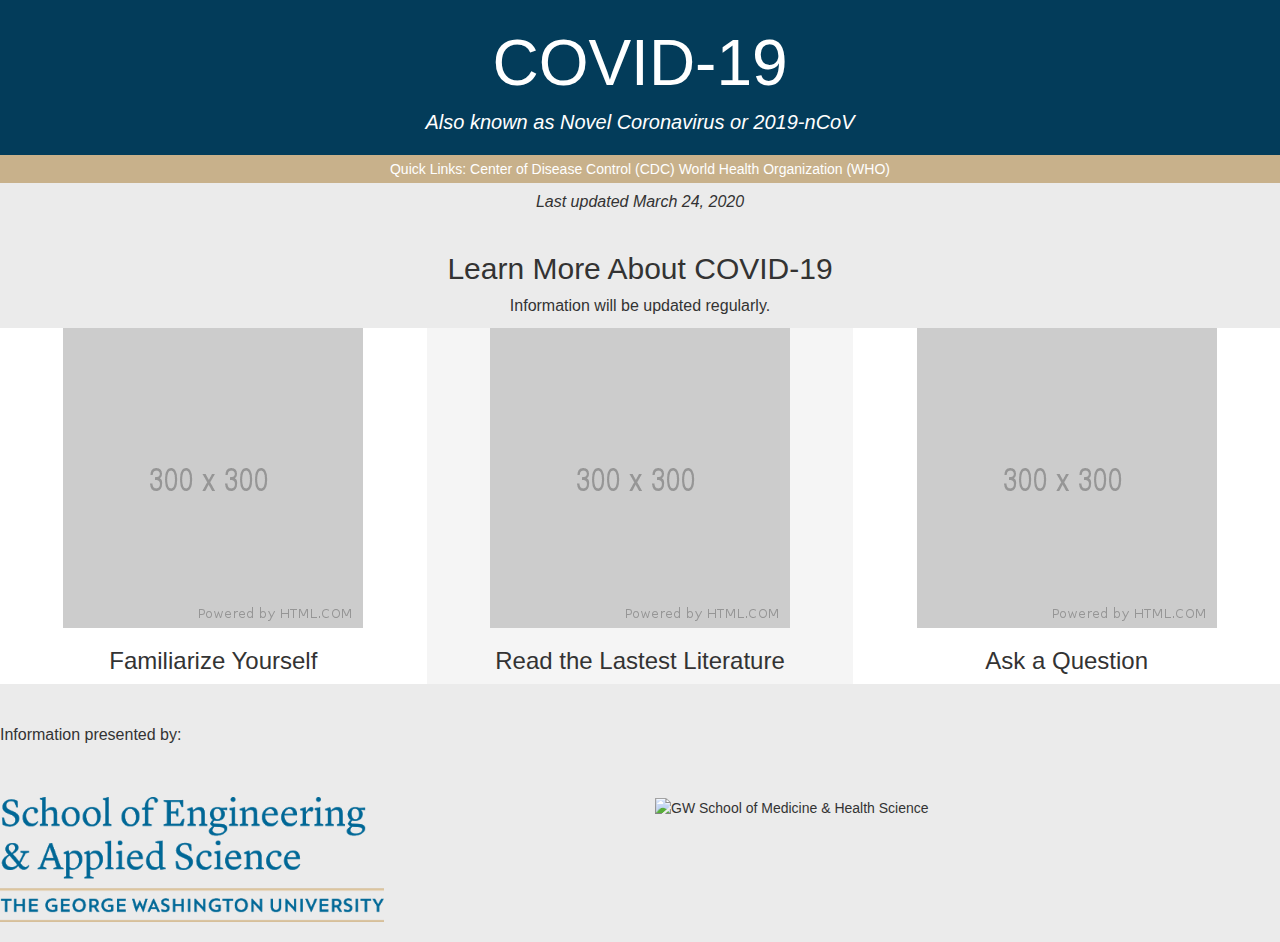
==== index.html @ d3eb94ba "Update index.html" ====
<!DOCTYPE html>

<html>
<head>
  <title>COVID-19 Info Guide</title>
  <meta name="viewport" content="width=device-width, initial-scale=1.0">
  <link rel="stylesheet" href="https://maxcdn.bootstrapcdn.com/bootstrap/3.4.1/css/bootstrap.min.css">
  <link rel="stylesheet" href="style.css">
</head>

<body> 
  <div class="header">
   <h1>COVID-19</h1>
    <p><i>Also known as Novel Coronavirus or 2019-nCoV</i></p>
  </div>
  <div class="linkbar">
    Quick Links:  Center of Disease Control (CDC)  World Health Organization (WHO)
  </div>
  <center><p style= "padding: 8px"><i>Last updated March 24, 2020</i></p></center>
  <div class="container-fluid">
  <center><h2>Learn More About COVID-19</h2></center>
  <center><p>Information will be updated regularly.</p></center>
  <div class="row">
    <div class="col-sm-4" style="background-color:#ffffff;">
      <center><img src="img/placeholder.jpeg" alt="Place Holder">
      <h3>Familiarize Yourself</h3></center>
    </div>
    <div class="col-sm-4" style="background-color:#f5f5f5;">
      <center><img src="img/placeholder.jpeg" alt="Place Holder">
      <h3>Read the Lastest Literature</h3></center>
    </div>
    <div class="col-sm-4" style="background-color:#ffffff;">
      <center><img src="img/placeholder.jpeg" alt="Place Holder">
      <h3>Ask a Question</h3></center>
    </div>
  </div>
</div>
  <br>
  <br>
  <div class="footer">
    <p>Information presented by:</p>
    <div class="row">
    <div class="col-sm-6"><br><br>
      <img src="img/seas.png" alt="GW School of Engineering & Applied Sciences" style="width:384px;height:125px;align='right'">
    <br><br></div>
    <div class="col-sm-6"><br><br>
      <img src="img/gwmed.png" alt="GW School of Medicine & Health Science" style="width:384px;height:68px;align='left'">
    <br><br></div>
  </div>
  </div>
</body>
</html>
---- style.css ----
html, body {
    margin: 0;
    padding: 0;
    width: 100%;
    height: 100%;
    font-family: "Avenir Next", sans-serif !important;
    background: #ebebeb;
}

h1, h2, h3, h4, h5 {
    font-family: "Avenir Next", sans-serif !important;
}

p {
    font-size: 16px;
}


a:link {
    text-decoration: none;
    color: #3674d8
}

a:visited {
    text-decoration: none;
    color: #3674d8
}

a:hover {
    text-decoration: underline;
}

a:active {
    text-decoration: underline;
}

button {
    background-color: #36d887;
    border: none;
    color: white;
    padding: 10px 15px 10px 15px;
    border-radius: 3px;
    border: 1px solid #2bbc74;
    font-size: 1em;
    outline: none;
}

button:hover {
    background-color: #3de290;
}

button:active {
    background-color: #2dc67a;
}

.header {
  padding: 8px;
  text-align: center;
  background: #033C5A;
  color: white;
}

.header h1 {
  font-size: 64px;
}

.header p {
  font-size: 20px;
}

.linkbar {
  padding: 4px;
  text-align: center;
  background: #c8b18b;
  color: white;
}
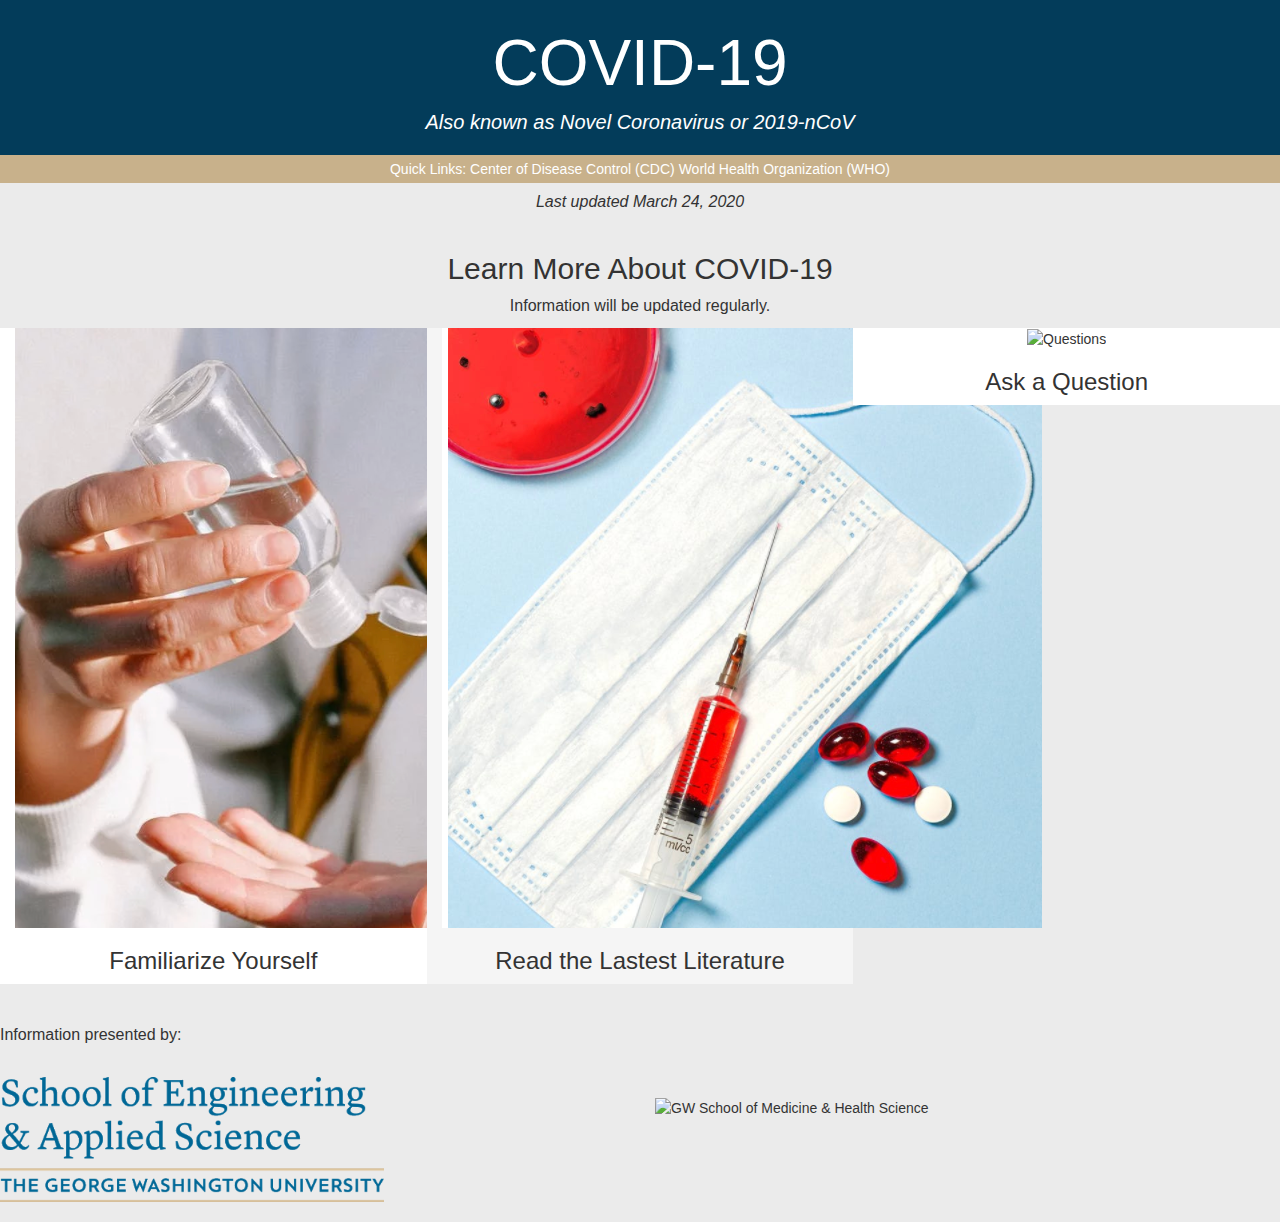
==== commit 3f3d4b89: "Update index.html" ====
--- a/index.html
+++ b/index.html
@@ -22,15 +22,15 @@
   <center><p>Information will be updated regularly.</p></center>
   <div class="row">
     <div class="col-sm-4" style="background-color:#ffffff;">
-      <center><img src="img/placeholder.jpeg" alt="Place Holder">
+      <center><img src="img/prevention.png" alt="Prevention">
       <h3>Familiarize Yourself</h3></center>
     </div>
     <div class="col-sm-4" style="background-color:#f5f5f5;">
-      <center><img src="img/placeholder.jpeg" alt="Place Holder">
+      <center><img src="img/literature.png" alt="Literature">
       <h3>Read the Lastest Literature</h3></center>
     </div>
     <div class="col-sm-4" style="background-color:#ffffff;">
-      <center><img src="img/placeholder.jpeg" alt="Place Holder">
+      <center><img src="img/questions.jpeg" alt="Questions">
       <h3>Ask a Question</h3></center>
     </div>
   </div>
@@ -40,7 +40,7 @@
   <div class="footer">
     <p>Information presented by:</p>
     <div class="row">
-    <div class="col-sm-6"><br><br>
+    <div class="col-sm-6"><br>
       <img src="img/seas.png" alt="GW School of Engineering & Applied Sciences" style="width:384px;height:125px;align='right'">
     <br><br></div>
     <div class="col-sm-6"><br><br>
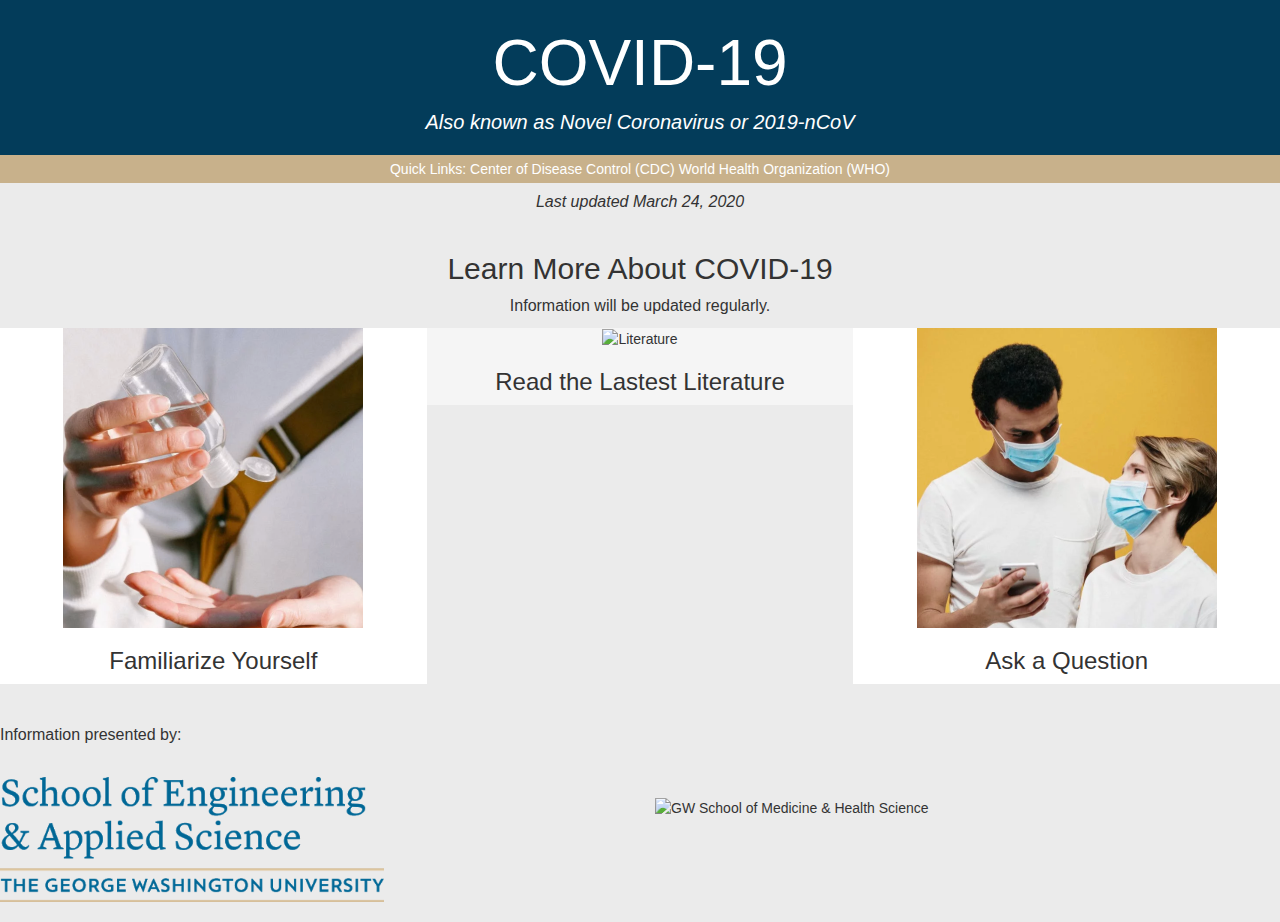
==== commit 81c5f1e1: "Update index.html" ====
--- a/index.html
+++ b/index.html
@@ -22,15 +22,15 @@
   <center><p>Information will be updated regularly.</p></center>
   <div class="row">
     <div class="col-sm-4" style="background-color:#ffffff;">
-      <center><img src="img/prevention.png" alt="Prevention">
+      <center><img src="img/prevention.png" alt="Prevention" style="width:300px;height:300px;">
       <h3>Familiarize Yourself</h3></center>
     </div>
     <div class="col-sm-4" style="background-color:#f5f5f5;">
-      <center><img src="img/literature.png" alt="Literature">
+      <center><img src="img/lit.png" alt="Literature" style="width:300px;height:300px;">
       <h3>Read the Lastest Literature</h3></center>
     </div>
     <div class="col-sm-4" style="background-color:#ffffff;">
-      <center><img src="img/questions.jpeg" alt="Questions">
+      <center><img src="img/questions.png" alt="Questions" style="width:300px;height:300px;">
       <h3>Ask a Question</h3></center>
     </div>
   </div>
@@ -41,10 +41,10 @@
     <p>Information presented by:</p>
     <div class="row">
     <div class="col-sm-6"><br>
-      <img src="img/seas.png" alt="GW School of Engineering & Applied Sciences" style="width:384px;height:125px;align='right'">
+      <img src="img/seas.png" alt="GW School of Engineering & Applied Sciences" style="width:384px;height:125px;">
     <br><br></div>
     <div class="col-sm-6"><br><br>
-      <img src="img/gwmed.png" alt="GW School of Medicine & Health Science" style="width:384px;height:68px;align='left'">
+      <img src="img/gwmed.png" alt="GW School of Medicine & Health Science" style="width:384px;height:68px;">
     <br><br></div>
   </div>
   </div>
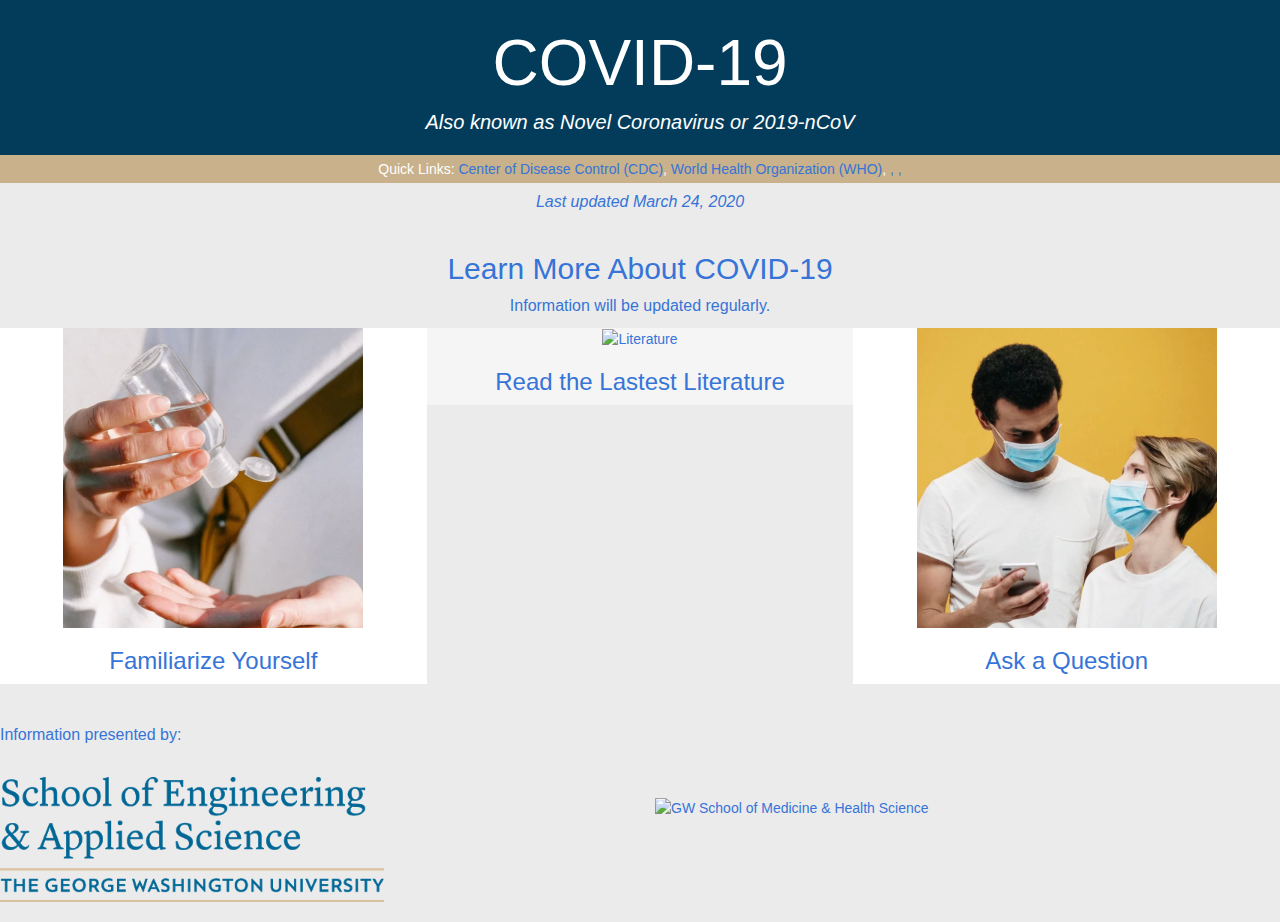
==== commit c1745e3c: "Update index.html" ====
--- a/index.html
+++ b/index.html
@@ -14,7 +14,12 @@
     <p><i>Also known as Novel Coronavirus or 2019-nCoV</i></p>
   </div>
   <div class="linkbar">
-    Quick Links:  Center of Disease Control (CDC)  World Health Organization (WHO)
+    Quick Links:  
+    <a href="https://www.cdc.gov/coronavirus/2019-ncov/hcp/index.html" target="_blank">Center of Disease Control (CDC)</a>,  
+    <a href="https://www.who.int/emergencies/diseases/novel-coronavirus-2019/events-as-they-happen" target="_blank">World Health Organization (WHO)</a>,  
+    <a href="https://www.acep.org/corona/COVID-19/" target="_blank"American College of Emergency Physicians (ACEP)</a>,  
+    <a href="https://disasterinfo.nlm.nih.gov/latest" target="_blank"Disaster Information</a>,  
+    <a href="https://www-nejm-org.proxygw.wrlc.org/coronavirus?query=main_nav_lg"New England Journal of Medicine (NEJM)</a>
   </div>
   <center><p style= "padding: 8px"><i>Last updated March 24, 2020</i></p></center>
   <div class="container-fluid">
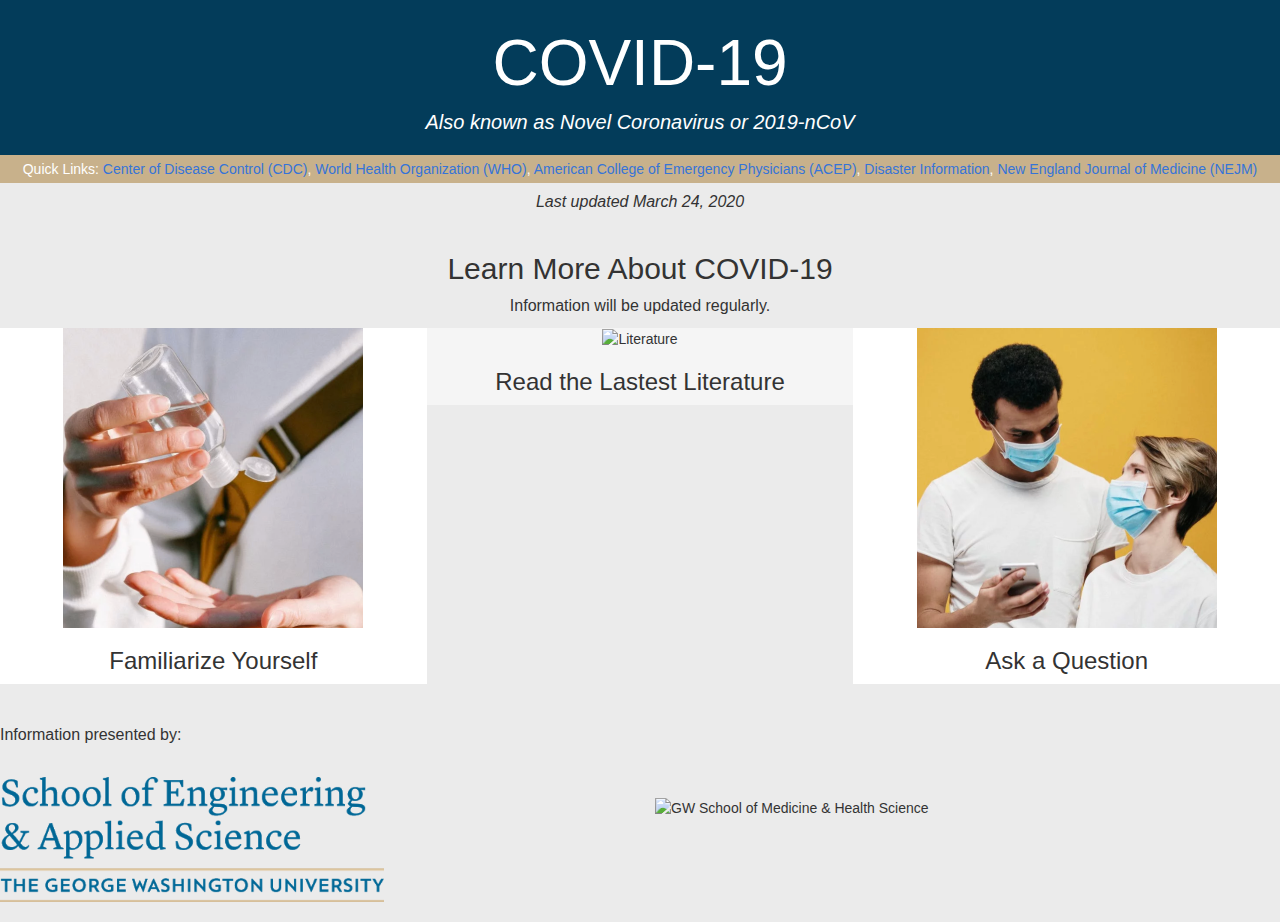
==== commit 6f3fbc44: "Update index.html" ====
--- a/index.html
+++ b/index.html
@@ -17,9 +17,9 @@
     Quick Links:  
     <a href="https://www.cdc.gov/coronavirus/2019-ncov/hcp/index.html" target="_blank">Center of Disease Control (CDC)</a>,  
     <a href="https://www.who.int/emergencies/diseases/novel-coronavirus-2019/events-as-they-happen" target="_blank">World Health Organization (WHO)</a>,  
-    <a href="https://www.acep.org/corona/COVID-19/" target="_blank"American College of Emergency Physicians (ACEP)</a>,  
-    <a href="https://disasterinfo.nlm.nih.gov/latest" target="_blank"Disaster Information</a>,  
-    <a href="https://www-nejm-org.proxygw.wrlc.org/coronavirus?query=main_nav_lg"New England Journal of Medicine (NEJM)</a>
+    <a href="https://www.acep.org/corona/COVID-19/" target="_blank">American College of Emergency Physicians (ACEP)</a>,  
+    <a href="https://disasterinfo.nlm.nih.gov/latest" target="_blank">Disaster Information</a>,  
+    <a href="https://www-nejm-org.proxygw.wrlc.org/coronavirus?query=main_nav_lg">New England Journal of Medicine (NEJM)</a>
   </div>
   <center><p style= "padding: 8px"><i>Last updated March 24, 2020</i></p></center>
   <div class="container-fluid">
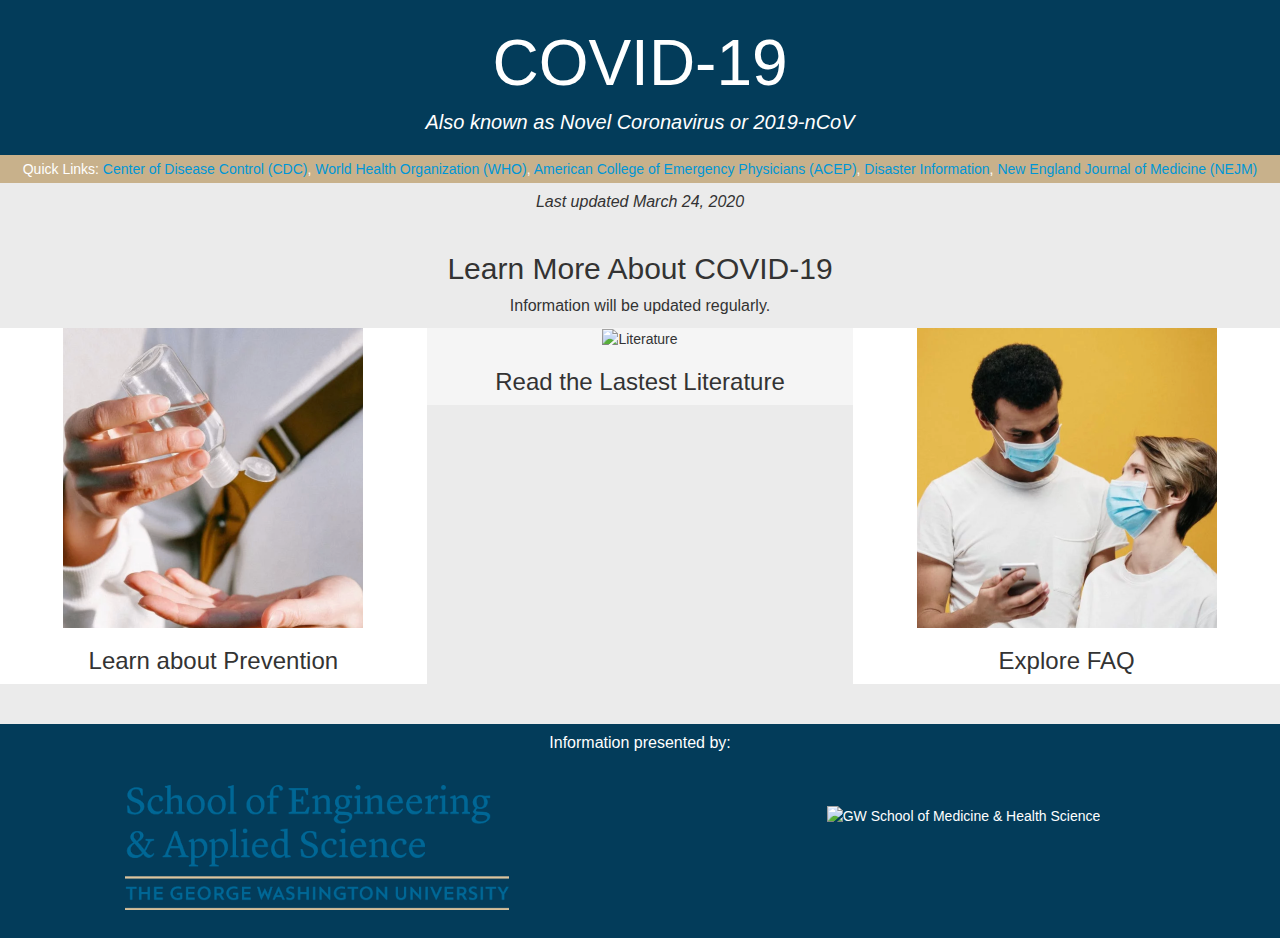
==== commit 6416a4a3: "Update index.html" ====
--- a/index.html
+++ b/index.html
@@ -28,7 +28,7 @@
   <div class="row">
     <div class="col-sm-4" style="background-color:#ffffff;">
       <center><img src="img/prevention.png" alt="Prevention" style="width:300px;height:300px;">
-      <h3>Familiarize Yourself</h3></center>
+      <h3>Learn about Prevention</h3></center>
     </div>
     <div class="col-sm-4" style="background-color:#f5f5f5;">
       <center><img src="img/lit.png" alt="Literature" style="width:300px;height:300px;">
@@ -36,7 +36,7 @@
     </div>
     <div class="col-sm-4" style="background-color:#ffffff;">
       <center><img src="img/questions.png" alt="Questions" style="width:300px;height:300px;">
-      <h3>Ask a Question</h3></center>
+      <h3>Explore FAQ</h3></center>
     </div>
   </div>
 </div>
--- a/style.css
+++ b/style.css
@@ -18,7 +18,7 @@
 
 a:link {
     text-decoration: none;
-    color: #3674d8
+    color: #0096d6
 }
 
 a:visited {
@@ -74,3 +74,10 @@
   background: #c8b18b;
   color: white;
 }
+
+.footer {
+  padding: 8px;
+  text-align: center;
+  background: #033C5A;
+  color: white;
+}
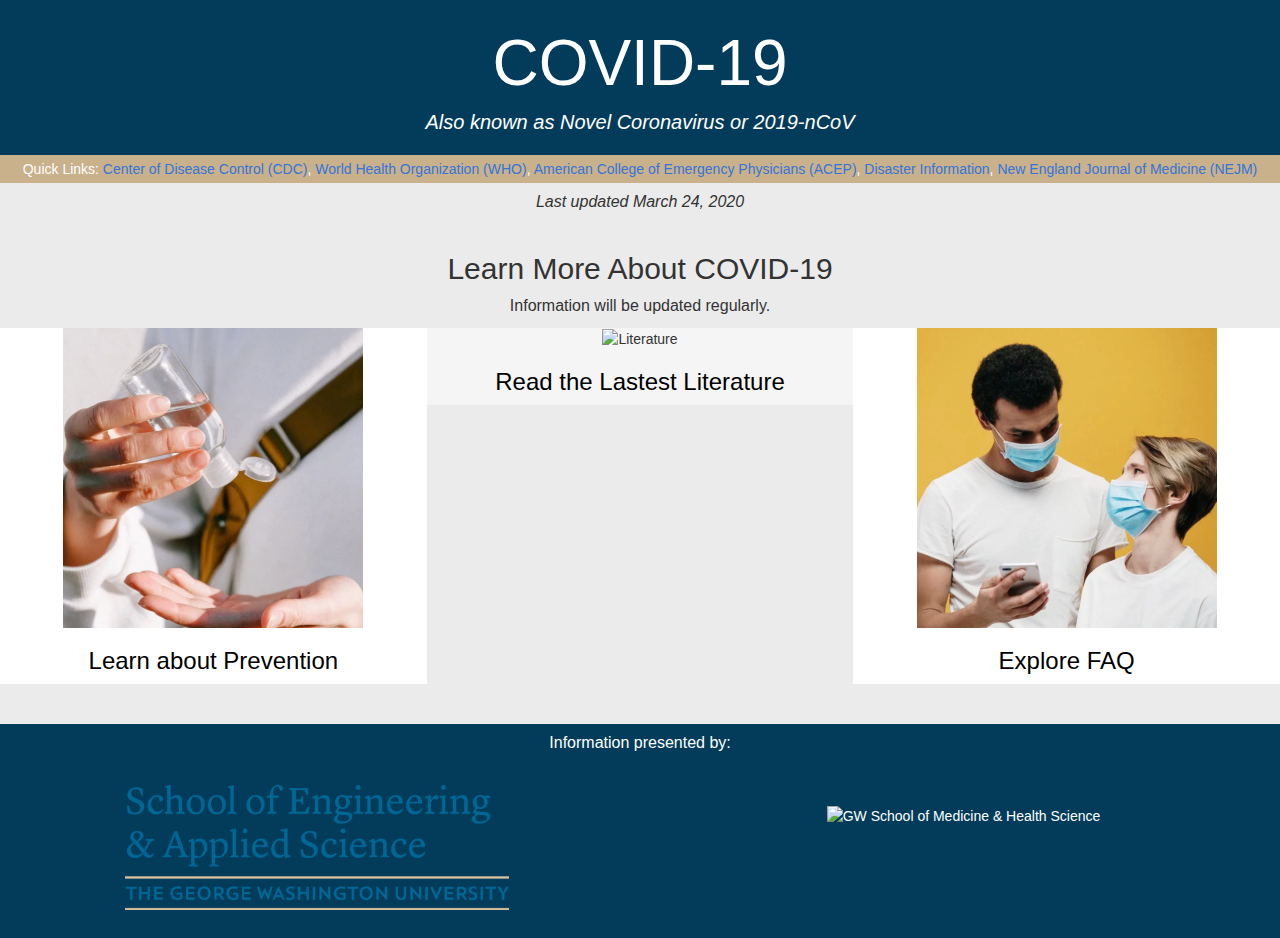
==== commit d589c47e: "Update index.html" ====
--- a/index.html
+++ b/index.html
@@ -28,15 +28,15 @@
   <div class="row">
     <div class="col-sm-4" style="background-color:#ffffff;">
       <center><img src="img/prevention.png" alt="Prevention" style="width:300px;height:300px;">
-      <h3>Learn about Prevention</h3></center>
+      <a href="prevention.html"><h3 style="color:black">Learn about Prevention</h3></a></center>
     </div>
     <div class="col-sm-4" style="background-color:#f5f5f5;">
       <center><img src="img/lit.png" alt="Literature" style="width:300px;height:300px;">
-      <h3>Read the Lastest Literature</h3></center>
+      <a href="literature.html"><h3 style="color:black">Read the Lastest Literature</h3></a></center>
     </div>
     <div class="col-sm-4" style="background-color:#ffffff;">
       <center><img src="img/questions.png" alt="Questions" style="width:300px;height:300px;">
-      <h3>Explore FAQ</h3></center>
+      <a href="faq.html"><h3 style="color:black">Explore FAQ</h3></a></center>
     </div>
   </div>
 </div>
--- a/style.css
+++ b/style.css
@@ -18,7 +18,7 @@
 
 a:link {
     text-decoration: none;
-    color: #0096d6
+    color: #3674d8
 }
 
 a:visited {
@@ -32,25 +32,6 @@
 
 a:active {
     text-decoration: underline;
-}
-
-button {
-    background-color: #36d887;
-    border: none;
-    color: white;
-    padding: 10px 15px 10px 15px;
-    border-radius: 3px;
-    border: 1px solid #2bbc74;
-    font-size: 1em;
-    outline: none;
-}
-
-button:hover {
-    background-color: #3de290;
-}
-
-button:active {
-    background-color: #2dc67a;
 }
 
 .header {
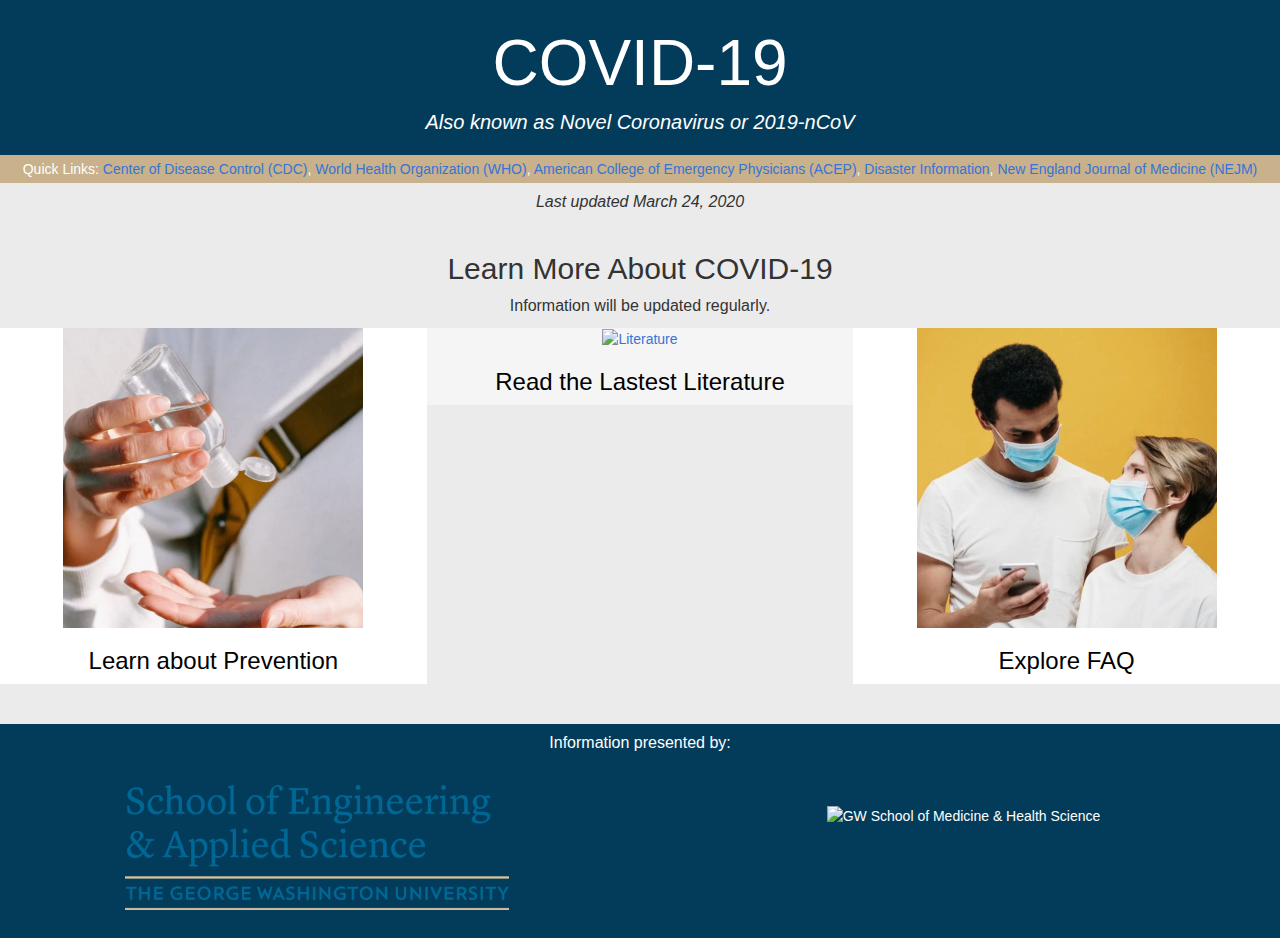
==== commit 555141b8: "Update index.html" ====
--- a/index.html
+++ b/index.html
@@ -27,16 +27,16 @@
   <center><p>Information will be updated regularly.</p></center>
   <div class="row">
     <div class="col-sm-4" style="background-color:#ffffff;">
-      <center><img src="img/prevention.png" alt="Prevention" style="width:300px;height:300px;">
-      <a href="prevention.html"><h3 style="color:black">Learn about Prevention</h3></a></center>
+      <center><a href="prevention.html"><img src="img/prevention.png" alt="Prevention" style="width:300px;height:300px;">
+      <h3 style="color:black">Learn about Prevention</h3></a></center>
     </div>
     <div class="col-sm-4" style="background-color:#f5f5f5;">
-      <center><img src="img/lit.png" alt="Literature" style="width:300px;height:300px;">
-      <a href="literature.html"><h3 style="color:black">Read the Lastest Literature</h3></a></center>
+      <center><a href="literature.html"><img src="img/lit.png" alt="Literature" style="width:300px;height:300px;">
+      <h3 style="color:black">Read the Lastest Literature</h3></a></center>
     </div>
     <div class="col-sm-4" style="background-color:#ffffff;">
-      <center><img src="img/questions.png" alt="Questions" style="width:300px;height:300px;">
-      <a href="faq.html"><h3 style="color:black">Explore FAQ</h3></a></center>
+      <center><a href="faq.html"><img src="img/questions.png" alt="Questions" style="width:300px;height:300px;">
+      <h3 style="color:black">Explore FAQ</h3></a></center>
     </div>
   </div>
 </div>
